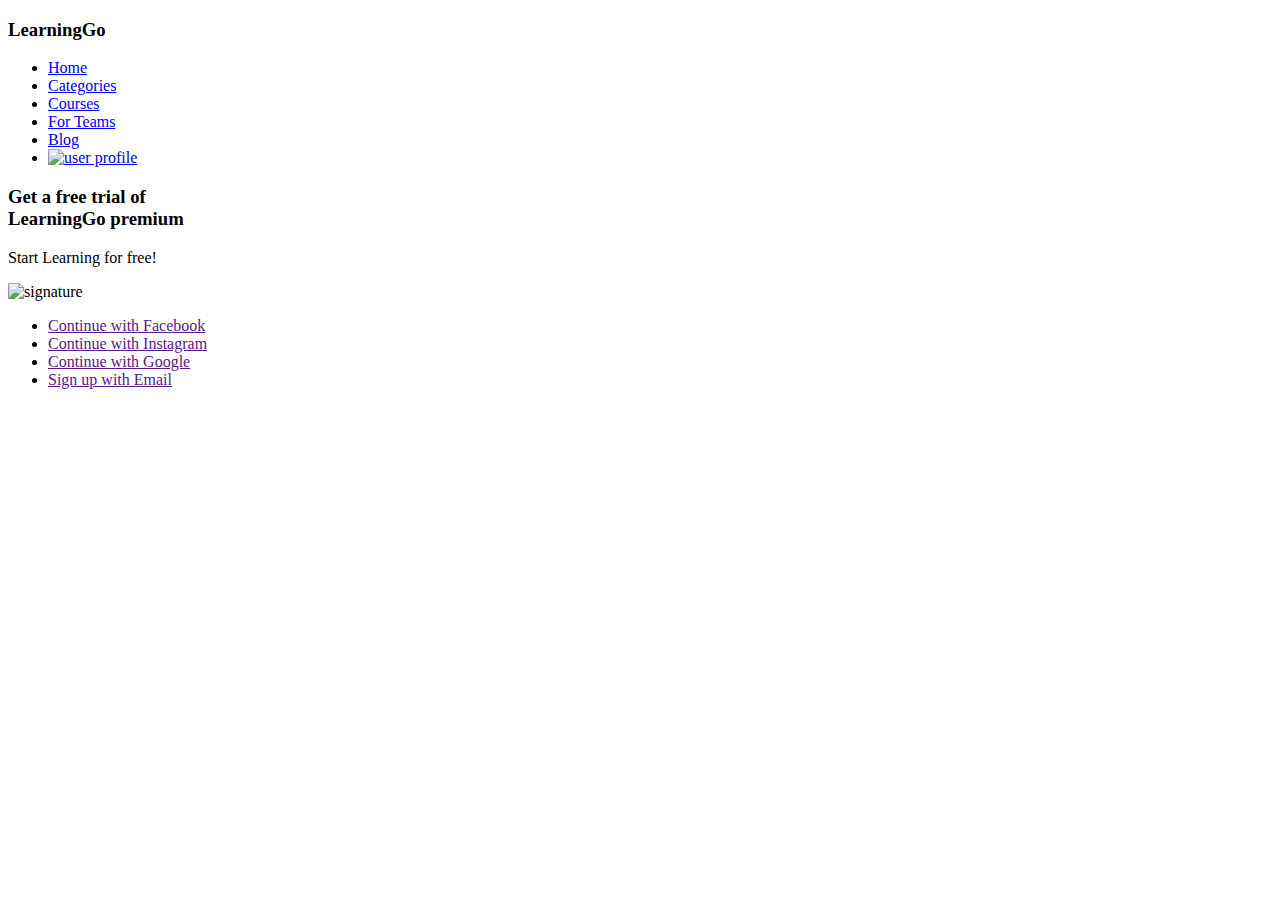
==== html/index.html @ a300dedd "initializing git" ====
<!DOCTYPE html>
<html lang="en">
<head>
    <meta charset="UTF-8">
    <meta name="viewport" content="width=device-width, initial-scale=1.0">
    <title>Learning GO</title>
    <link rel="stylesheet" href="/css/stylesheet.css">
</head>
<body>
    <header class="heading">
        <h3>LearningGo</h3>
        <nav>
            <ul class="links">
                <li><a href="index.html">Home</a></li>
                <li><a href="categories.html">Categories</a></li>
                <li><a href="courses.html">Courses</a></li>
                <li><a href="teams.html">For Teams</a></li>
                <li><a href="blog.html"> Blog</a></li>
                <li>
                    <a href="profile.html">
                    <img src="../images/img/imagetag.jpg" alt="user profile" width="24" height="24">
                </a>
                </li>
            </ul>
        </nav>
    </header>

    <section class="hero">
        <div>
            <h3>Get a free trial of <br/>LearningGo premium</h3>
            <p>Start Learning for <span>free!</span></p>
        </div>
        <img src="../images/img/imagetag.jpg" alt="signature"/>
    </section>

    <section class="social">
        <ul>
            <li>
                <a href="">Continue with Facebook</a>
            </li>
            <li>
                <a href="">Continue with Instagram</a>
            </li>
            <li>
                <a href="">Continue with Google</a>
            </li>
            <li>
                <a href="">Sign up with Email</a>
            </li>
        </ul>
    </section>
</body>
</html>
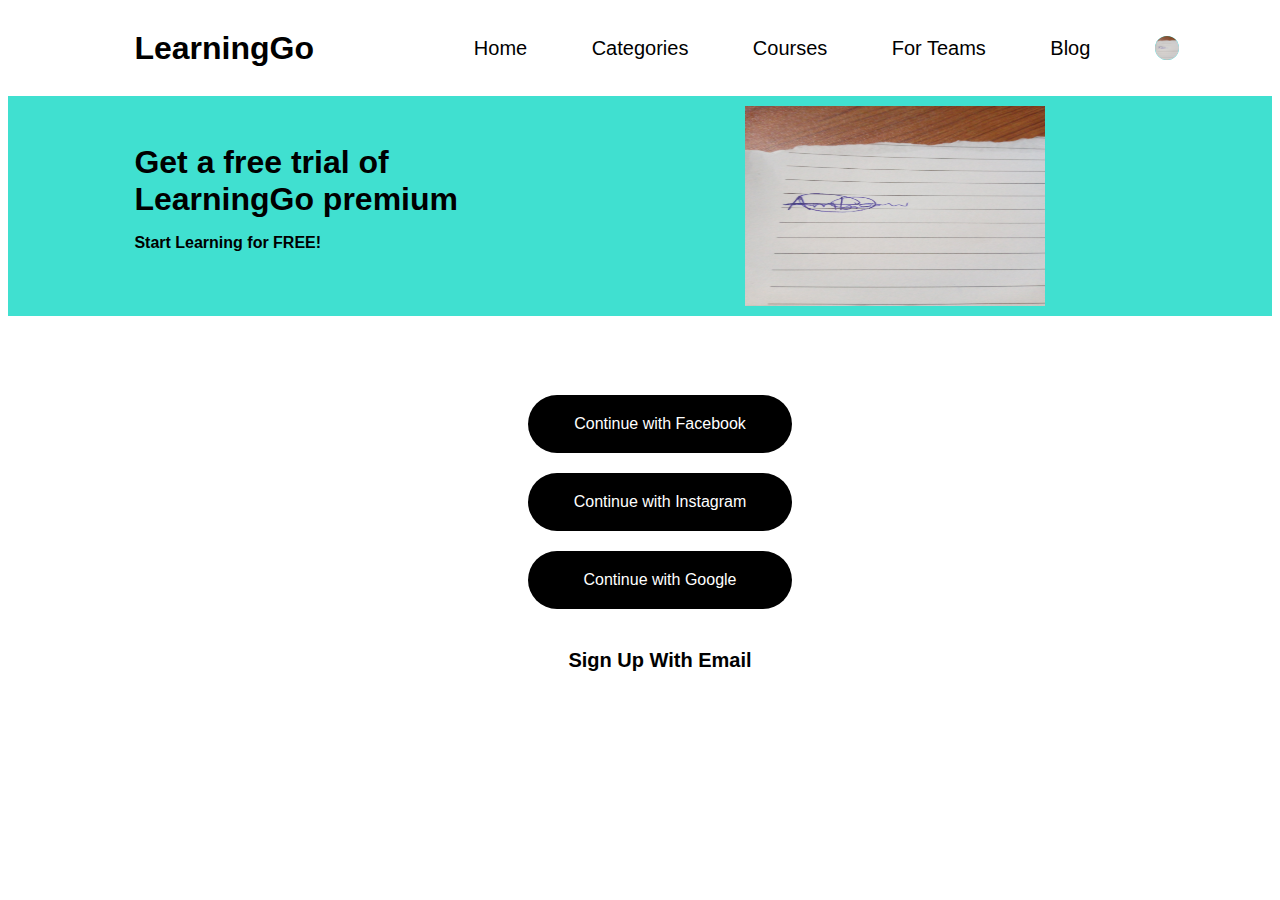
==== commit 9c21a532: "The Teams Page" ====
--- a/html/index.html
+++ b/html/index.html
@@ -1,53 +1,58 @@
 <!DOCTYPE html>
 <html lang="en">
-<head>
-    <meta charset="UTF-8">
-    <meta name="viewport" content="width=device-width, initial-scale=1.0">
+  <head>
+    <meta charset="UTF-8" />
+    <meta name="viewport" content="width=device-width, initial-scale=1.0" />
     <title>Learning GO</title>
-    <link rel="stylesheet" href="/css/stylesheet.css">
-</head>
-<body>
+    <link rel="stylesheet" href="../css/stylesheet.css" />
+  </head>
+  <body>
     <header class="heading">
-        <h3>LearningGo</h3>
-        <nav>
-            <ul class="links">
-                <li><a href="index.html">Home</a></li>
-                <li><a href="categories.html">Categories</a></li>
-                <li><a href="courses.html">Courses</a></li>
-                <li><a href="teams.html">For Teams</a></li>
-                <li><a href="blog.html"> Blog</a></li>
-                <li>
-                    <a href="profile.html">
-                    <img src="../images/img/imagetag.jpg" alt="user profile" width="24" height="24">
-                </a>
-                </li>
-            </ul>
-        </nav>
+      <h3>LearningGo</h3>
+      <nav>
+        <ul class="links">
+          <li><a href="index.html">Home</a></li>
+          <li><a href="categories.html">Categories</a></li>
+          <li><a href="courses.html">Courses</a></li>
+          <li><a href="teams.html">For Teams</a></li>
+          <li><a href="blog.html"> Blog</a></li>
+          <li>
+            <a href="profile.html">
+              <img
+                src="../images/img/imagetag.jpg"
+                alt="user profile"
+                width="24"
+                height="24"
+              />
+            </a>
+          </li>
+        </ul>
+      </nav>
     </header>
 
     <section class="hero">
-        <div>
-            <h3>Get a free trial of <br/>LearningGo premium</h3>
-            <p>Start Learning for <span>free!</span></p>
-        </div>
-        <img src="../images/img/imagetag.jpg" alt="signature"/>
+      <div>
+        <h3>Get a free trial of <br />LearningGo premium</h3>
+        <p>Start Learning for <span>free!</span></p>
+      </div>
+      <img src="../images/img/imagetag.jpg" alt="signature" />
     </section>
 
     <section class="social">
-        <ul>
-            <li>
-                <a href="">Continue with Facebook</a>
-            </li>
-            <li>
-                <a href="">Continue with Instagram</a>
-            </li>
-            <li>
-                <a href="">Continue with Google</a>
-            </li>
-            <li>
-                <a href="">Sign up with Email</a>
-            </li>
-        </ul>
+      <ul>
+        <li>
+          <a href="">Continue with Facebook</a>
+        </li>
+        <li>
+          <a href="">Continue with Instagram</a>
+        </li>
+        <li>
+          <a href="">Continue with Google</a>
+        </li>
+        <li>
+          <a href="">Sign up with Email</a>
+        </li>
+      </ul>
     </section>
-</body>
-</html>+  </body>
+</html>
--- a/css/stylesheet.css
+++ b/css/stylesheet.css
@@ -0,0 +1,191 @@
+body {
+  background-color: white;
+  font-family: Arial, Helvetica, sans-serif;
+}
+
+h3 {
+  font-size: 32px;
+  margin: 0;
+}
+
+.heading {
+  display: flex;
+  flex-direction: row;
+  justify-content: space-between;
+  align-items: center;
+  padding-left: 10%;
+  padding-right: 5%;
+  margin-top: 20px;
+  margin-bottom: 20px;
+}
+
+.links > li {
+  display: inline;
+}
+
+.links > li > a {
+  color: #000000;
+  text-decoration: none;
+  font-size: 20px;
+  padding: 0 30px;
+}
+
+.links > li:last-child > a > img {
+  margin-bottom: -5px;
+  border-radius: 16px;
+  background-color: aqua;
+  padding: 0;
+  /* margin: 0; */
+  /* padding-bottom: -25px; */
+}
+
+hr {
+  margin-top: 30px;
+}
+
+.hero {
+  display: flex;
+  padding: 10px 10%;
+  justify-content: space-between;
+  background-color: turquoise;
+  align-items: center;
+}
+
+.hero > div > p {
+  font-weight: bold;
+  font-size: 16px;
+}
+
+.hero > div > p > span {
+  text-transform: uppercase;
+}
+
+.hero > img {
+  width: 300px;
+  height: 200px;
+  padding-right: 10%;
+}
+
+.social {
+  margin-top: 5%;
+  display: flex;
+  /* flex-direction: column; */
+  justify-content: center;
+  align-items: center;
+  /* width: 200px; */
+}
+
+.social > ul > li > a {
+  text-decoration: none;
+  color: #fff;
+  text-align: center;
+  /* font-size: 16px; */
+}
+
+.social > ul > li {
+  list-style-type: none;
+  padding: 20px 40px;
+  /* padding-bottom: 30px; */
+  margin-bottom: 20px;
+  background-color: #000000;
+  border-radius: 40px;
+  text-align: center;
+}
+
+.social > ul > li:last-child {
+  background-color: transparent;
+  /* color: #000000; */
+}
+
+.social > ul > li:last-child > a {
+  color: #000000;
+  text-transform: capitalize;
+  font-weight: bold;
+  font-size: 20px;
+}
+
+/* a:link{
+    color: #fff;
+} */
+
+.heading > nav > ul > li > a:hover {
+  border: 2px solid aqua;
+  color: #000000;
+  padding: 10px 20px;
+  border-radius: 10px;
+  color: #fff;
+  background-color: aqua;
+  /* margin-top: 20px; */
+}
+
+.category {
+  display: flex;
+  flex-direction: column;
+}
+
+.indicator {
+  display: flex;
+  justify-content: center;
+  gap: 10px;
+  margin-top: 2%;
+  /* border: 10px solid red; */
+}
+
+.indicator > div {
+  width: 15px;
+  height: 15px;
+  border: 1px solid #000;
+  border-radius: 10px;
+}
+
+.categories {
+  display: flex;
+  justify-content: space-between;
+  align-items: center;
+  padding-left: 12%;
+  padding-right: 12%;
+  padding-top: 2%;
+  /* flex-direction: row; */
+}
+
+.categories > li {
+  font-size: 1.5em;
+  font-weight: 600;
+  /* margin: 0; */
+}
+
+.categories > li:first-child {
+  border: 2px solid;
+  color: #fff;
+  padding: 10px 20px;
+  border-radius: 1.5em;
+  color: #fff;
+  background-color: turquoise;
+}
+
+.category-image {
+  display: flex;
+  justify-content: center;
+  align-items: center;
+  gap: 2%;
+  /* row-gap: 10%; */
+  margin-top: 5%;
+}
+
+.category-image > img {
+  width: 20%;
+  border-radius: 8%;
+  /* height: 10%; */
+}
+
+#control {
+  font-size: 24px;
+  border: 2px solid black;
+  color: #000000;
+  padding: 10px 15px;
+  border-radius: 10px;
+}
+
+.category-image > img:nth-child(3) {
+  width: 25%;
+}
